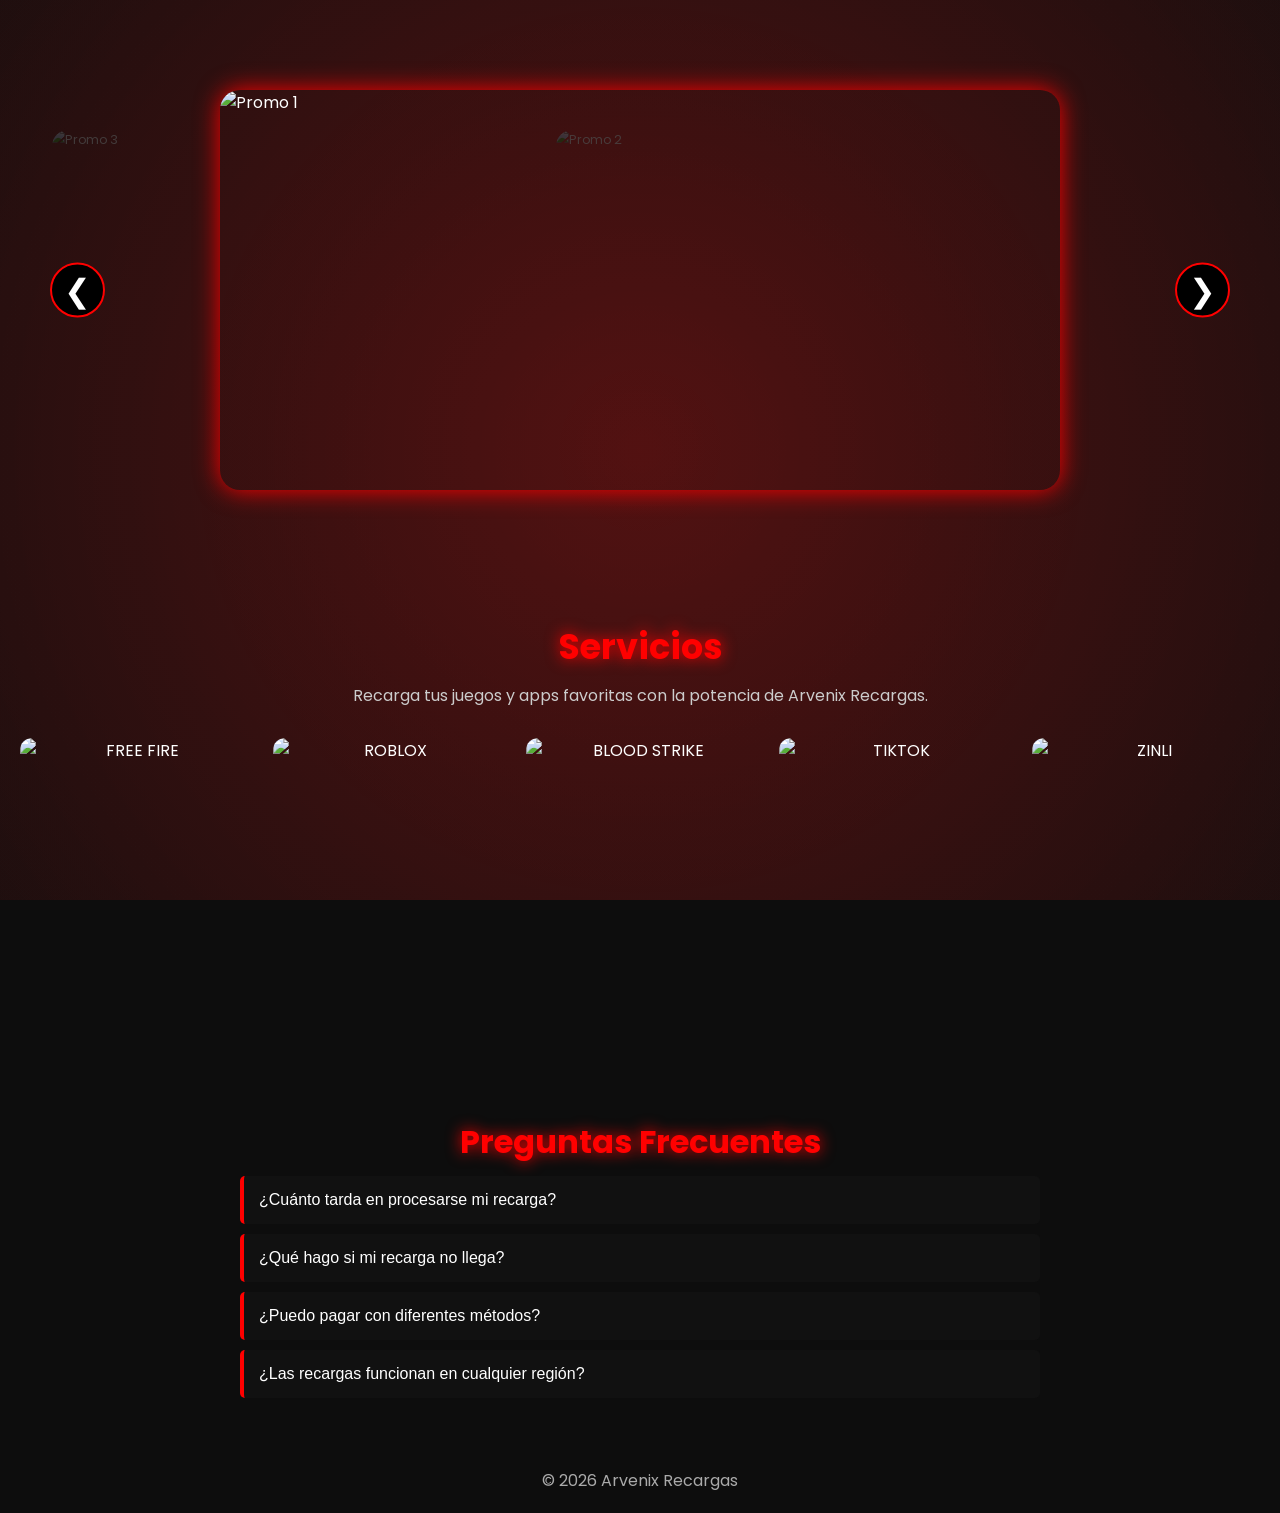
==== index.html @ 638e470e "Update index.html" ====
<!DOCTYPE html>
<html lang="es">
<head>
  <meta charset="UTF-8">
  <meta name="viewport" content="width=device-width, initial-scale=1.0">
  <title>Arvenix Recargas</title>
  <link rel="stylesheet" href="styles.css">

  <link href="https://fonts.googleapis.com/css2?family=Poppins:wght@300;400;500;600;700;800&display=swap" rel="stylesheet">
</head>
<body>

  <div class="bg-anim"></div>

  <section class="carousel-section">
    <div class="carousel-container">
      <button class="arrow arrow-left">&#10094;</button>

      <div class="carousel">
        <img src="https://ap-cdn.sfo3.digitaloceanspaces.com/uploads/2022/10/baf581b2.jpg" class="slide active" alt="Promo 1">
        <img src="https://static0.makeuseofimages.com/wordpress/wp-content/uploads/2020/11/roblox.jpg" class="slide" alt="Promo 2">
        <img src="https://shared.akamai.steamstatic.com/store_item_assets/steam/apps/3199170/eeab00314314192f57bbdf91b91f8b871f890ce5/capsule_616x353.jpg?t=1748342194" class="slide" alt="Promo 3">
      </div>

      <button class="arrow arrow-right">&#10095;</button>
    </div>
  </section>

  <section class="servicios">
    <h2>Servicios</h2>
    <p>Recarga tus juegos y apps favoritas con la potencia de Arvenix Recargas.</p>

    <div class="cards">

      <div class="card">
        <img src="https://i.ibb.co/nNLHGN3Y/TARJETASFF.png" alt="FREE FIRE">
        <a href="ff.html" class="btn-overlay">Recargar</a>
      </div>

      <div class="card">
        <img src="https://i.ibb.co/gbYcmcsG/TARJETASRB.png" alt="ROBLOX">
        <a href="rb.html" class="btn-overlay">Recargar</a>
      </div>

      <div class="card">
        <img src="https://i.ibb.co/PvpHsX5z/TARJETASBS.png" alt="BLOOD STRIKE">
        <a href="bs.html" class="btn-overlay">Recargar</a>
      </div>

      <div class="card">
        <img src="https://affilae.com/wp-content/uploads/2024/01/alexander-shatov-I4p0FcjDBJI-unsplash-scaled.jpg" alt="TIKTOK">
        <a href="tk.html" class="btn-overlay">Recargar</a>
      </div>

      <div class="card">
        <img src="https://d2j6dbq0eux0bg.cloudfront.net/images/13769662/2580219226.jpg" alt="ZINLI">
        <a href="zl.html" class="btn-overlay">Recargar</a>
      </div>

    </div>
  </section>

  <section class="faq">
    <h2>Preguntas Frecuentes</h2>

    <div class="faq-item">
      <button class="faq-question">¿Cuánto tarda en procesarse mi recarga?</button>
      <div class="faq-answer">Aquí va la descripción que tú cambiarás.</div>
    </div>

    <div class="faq-item">
      <button class="faq-question">¿Qué hago si mi recarga no llega?</button>
      <div class="faq-answer">Aquí va la descripción que tú cambiarás.</div>
    </div>

    <div class="faq-item">
      <button class="faq-question">¿Puedo pagar con diferentes métodos?</button>
      <div class="faq-answer">Aquí va la descripción que tú cambiarás.</div>
    </div>

    <div class="faq-item">
      <button class="faq-question">¿Las recargas funcionan en cualquier región?</button>
      <div class="faq-answer">Aquí va la descripción que tú cambiarás.</div>
    </div>

  </section>

  <footer>
    <p>© 2026 Arvenix Recargas</p>
  </footer>

  <script src="script.js"></script>
</body>
</html>
---- styles.css ----
* {
  margin: 0;
  padding: 0;
  box-sizing: border-box;
}

html, body {
  width: 100%;
  max-width: 100%;
  overflow-x: hidden !important;
  position: relative;
}

body {
  font-family: 'Poppins', sans-serif;
  background: #0d0d0d;
  color: #fff;
}

.bg-anim {
  position: fixed;
  inset: 0;
  width: 100%;
  height: 100%;
  background: #0d0d0d;
  overflow: hidden;
  z-index: -1;
}

.bg-anim::before {
  content: "";
  position: absolute;
  width: 180%;
  height: 180%;
  top: -40%;
  left: -40%;
  background: radial-gradient(circle, rgba(255,0,0,0.35) 0%, transparent 70%);
  animation: glow 10s infinite ease-in-out;
  opacity: 0.6;
}

.bg-anim::after {
  content: "";
  position: absolute;
  width: 200%;
  height: 200%;
  top: -50%;
  left: -50%;
  background: radial-gradient(circle, rgba(255,80,80,0.25) 0%, transparent 75%);
  animation: glow2 14s infinite ease-in-out;
  opacity: 0.4;
}

@keyframes glow {
  0% { transform: scale(1); opacity: 0.55; }
  50% { transform: scale(1.15); opacity: 0.75; }
  100% { transform: scale(1); opacity: 0.55; }
}

@keyframes glow2 {
  0% { transform: scale(1.1); opacity: 0.35; }
  50% { transform: scale(1.25); opacity: 0.55; }
  100% { transform: scale(1.1); opacity: 0.35; }
}

.carousel-section {
  padding: 40px 10px;
}

.carousel-container {
  width: 100%;
  max-width: 1200px;
  margin: auto;
  height: 500px;
  position: relative;
  display: flex;
  align-items: center;
  justify-content: center;
  overflow: hidden;
}

.carousel {
  width: 100%;
  height: 100%;
  position: relative;
}

.slide {
  position: absolute;
  top: 50%;
  left: 50%;
  width: min(70%, 100vw);
  max-width: 100%;
  height: 80%;
  object-fit: cover;
  border-radius: 20px;
  transform: translate(-50%, -50%) scale(0.7);
  opacity: 0;
  filter: brightness(0.3);
  transition: all 0.6s ease;
}

.slide.active {
  opacity: 1;
  transform: translate(-50%, -50%) scale(1);
  filter: brightness(1);
  z-index: 3;
  box-shadow: 0 0 25px #ff0000;
}

.slide.prev {
  opacity: 0.7;
  transform: translate(calc(-50% - 30%), -50%) scale(0.8);
  z-index: 2;
}

.slide.next {
  opacity: 0.7;
  transform: translate(calc(-50% + 30%), -50%) scale(0.8);
  z-index: 2;
}

.arrow {
  position: absolute;
  top: 50%;
  transform: translateY(-50%);
  background: #000;
  border: 2px solid #ff0000;
  color: #fff;
  font-size: 2rem;
  width: 55px;
  height: 55px;
  border-radius: 50%;
  cursor: pointer;
  z-index: 10;
  transition: 0.3s;
}

.arrow:hover {
  background: #ff0000;
  box-shadow: 0 0 15px #ff0000;
}

.arrow-left { left: 10px; }
.arrow-right { right: 10px; }

.servicios {
  padding: 40px 20px;
  text-align: center;
}

.servicios h2 {
  font-size: 2.2rem;
  color: #ff0000;
  text-shadow: 0 0 15px #ff0000;
}

.servicios p {
  margin-top: 10px;
  color: #ccc;
}

.cards {
  display: grid;
  grid-template-columns: repeat(5, 1fr);
  gap: 25px;
  margin-top: 30px;
}

.card {
  position: relative;
  width: 100%;
  height: 300px;
  overflow: hidden;
  border-radius: 12px;
}

.card img {
  width: 100%;
  height: 100%;
  object-fit: cover;
  display: block;
  transition: 0.3s ease;
}

.card:hover img {
  filter: brightness(0.6);
}

.btn-overlay {
  position: absolute;
  bottom: 12px;
  left: 50%;
  transform: translateX(-50%);
  background: #ff0000;
  color: #fff;
  padding: 10px 22px;
  border-radius: 20px;
  text-decoration: none;
  font-weight: 600;
  box-shadow: 0 0 12px #ff0000;
  transition: 0.3s ease;
  opacity: 0;
}

.card:hover .btn-overlay {
  opacity: 1;
  transform: translateX(-50%) translateY(-3px);
}

@media (max-width: 700px) {
  .btn-overlay {
    opacity: 1;
  }
}

.faq {
  padding: 40px 20px;
}

.faq h2 {
  text-align: center;
  font-size: 2rem;
  color: #ff0000;
  text-shadow: 0 0 15px #ff0000;
}

.faq-item {
  max-width: 800px;
  margin: 10px auto;
}

.faq-question {
  width: 100%;
  background: #111;
  border: none;
  border-left: 4px solid #ff0000;
  padding: 15px;
  color: #fff;
  text-align: left;
  font-size: 1rem;
  cursor: pointer;
  border-radius: 5px;
}

.faq-answer {
  display: none;
  background: #222;
  padding: 15px;
  border-left: 4px solid #990000;
  border-radius: 0 0 5px 5px;
}

footer {
  text-align: center;
  padding: 20px;
  color: #aaa;
}

@media (max-width: 700px) {
  .carousel-container {
    height: 260px;
  }

  .slide {
    width: 90%;
    height: 70%;
  }

  .arrow {
    width: 40px;
    height: 40px;
    font-size: 1.4rem;
  }

  .cards {
    grid-template-columns: repeat(2, 1fr);
  }
}
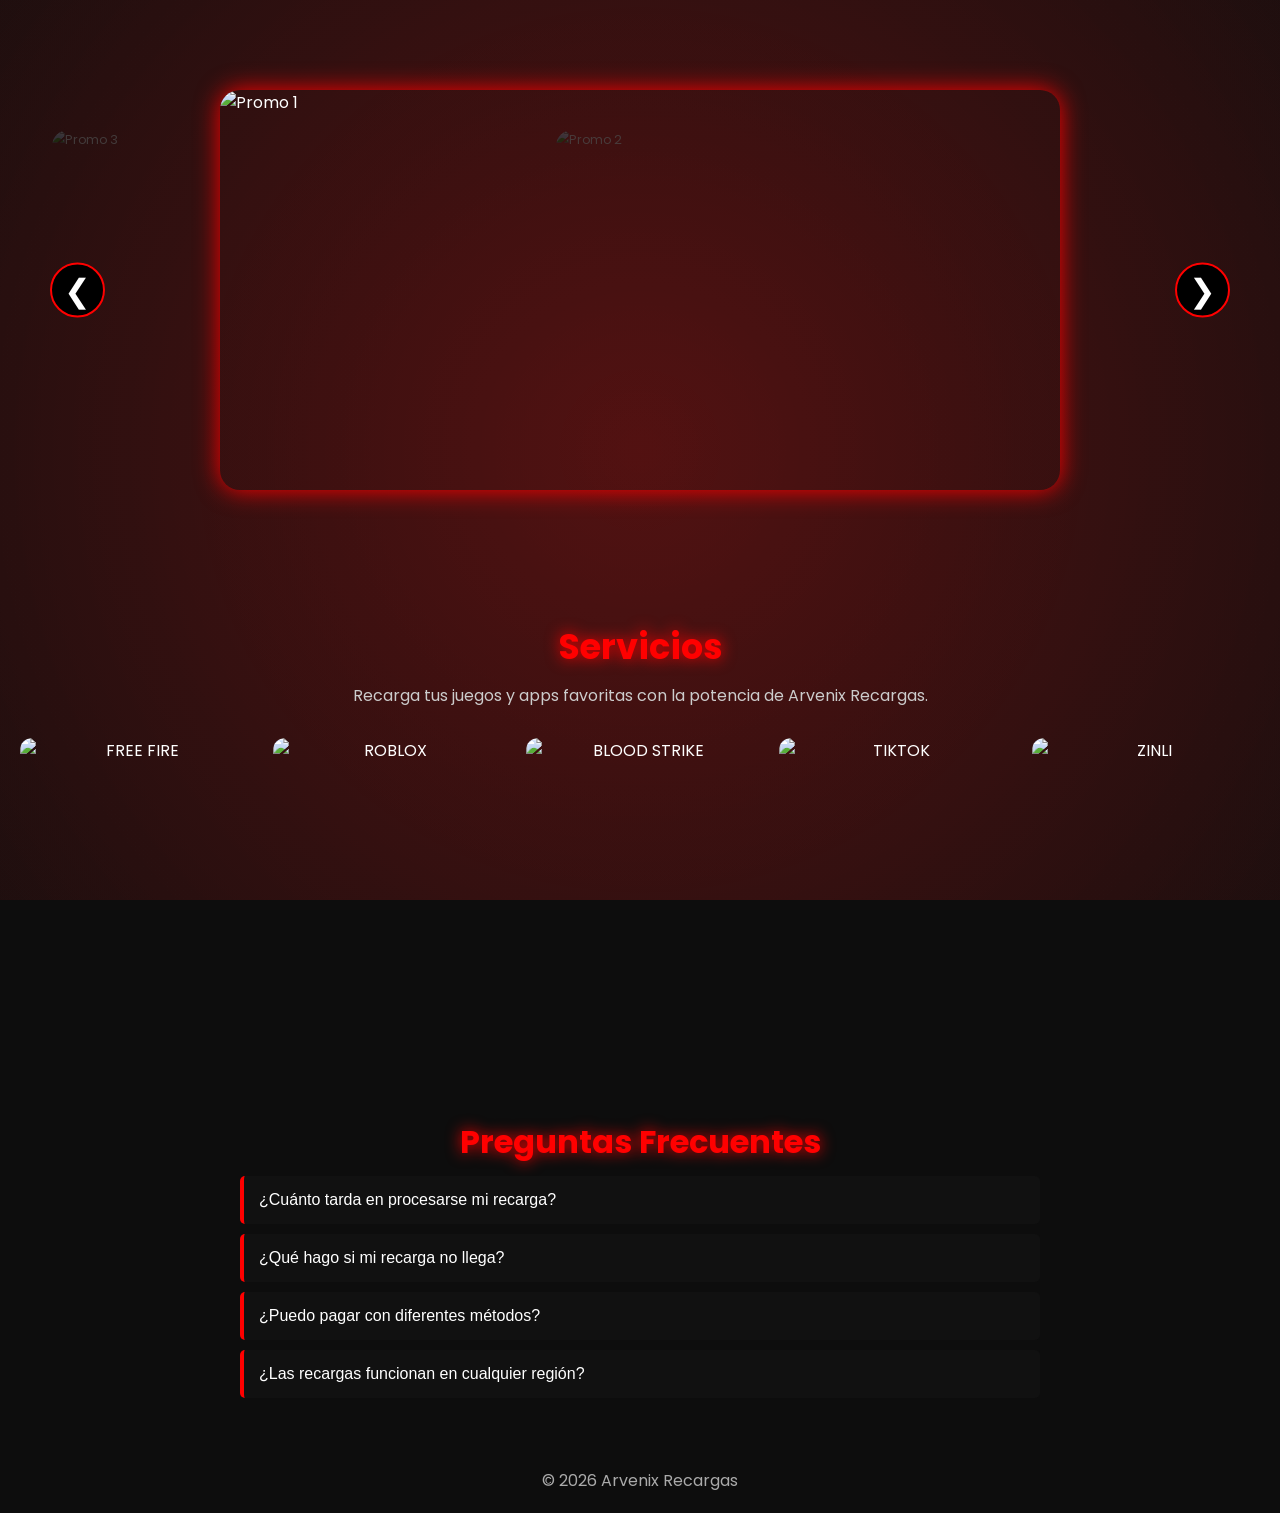
==== commit 6c3fc82d: "Update index.html" ====
--- a/index.html
+++ b/index.html
@@ -48,7 +48,7 @@
       </div>
 
       <div class="card">
-        <img src="https://affilae.com/wp-content/uploads/2024/01/alexander-shatov-I4p0FcjDBJI-unsplash-scaled.jpg" alt="TIKTOK">
+        <img src="https://i.ibb.co/7x1pcRLX/TARJETASTK.png" alt="TIKTOK">
         <a href="tk.html" class="btn-overlay">Recargar</a>
       </div>
 
@@ -98,3 +98,4 @@
 
 
 
+
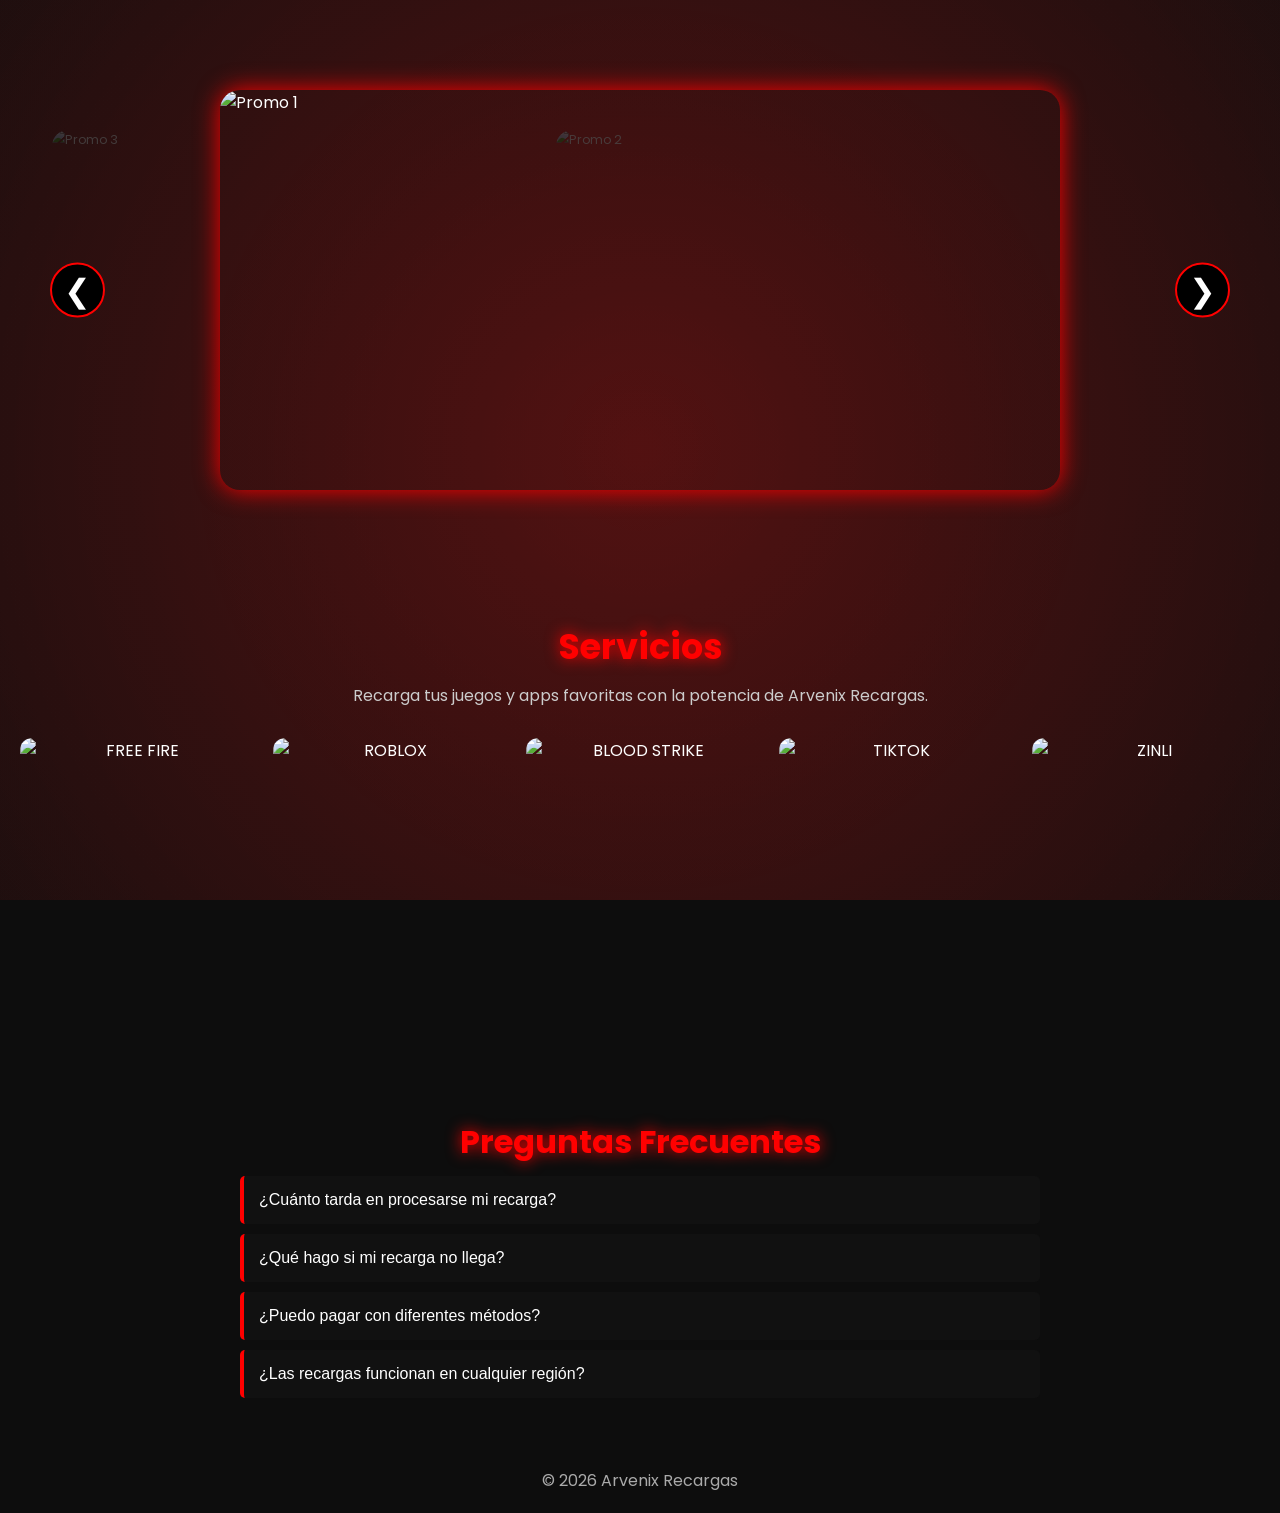
==== commit ea59803c: "Update index.html" ====
--- a/index.html
+++ b/index.html
@@ -53,7 +53,7 @@
       </div>
 
       <div class="card">
-        <img src="https://d2j6dbq0eux0bg.cloudfront.net/images/13769662/2580219226.jpg" alt="ZINLI">
+        <img src="https://i.ibb.co/FbcSP3Br/TARJETASZL.png" alt="ZINLI">
         <a href="zl.html" class="btn-overlay">Recargar</a>
       </div>
 
@@ -99,3 +99,4 @@
 
 
 
+
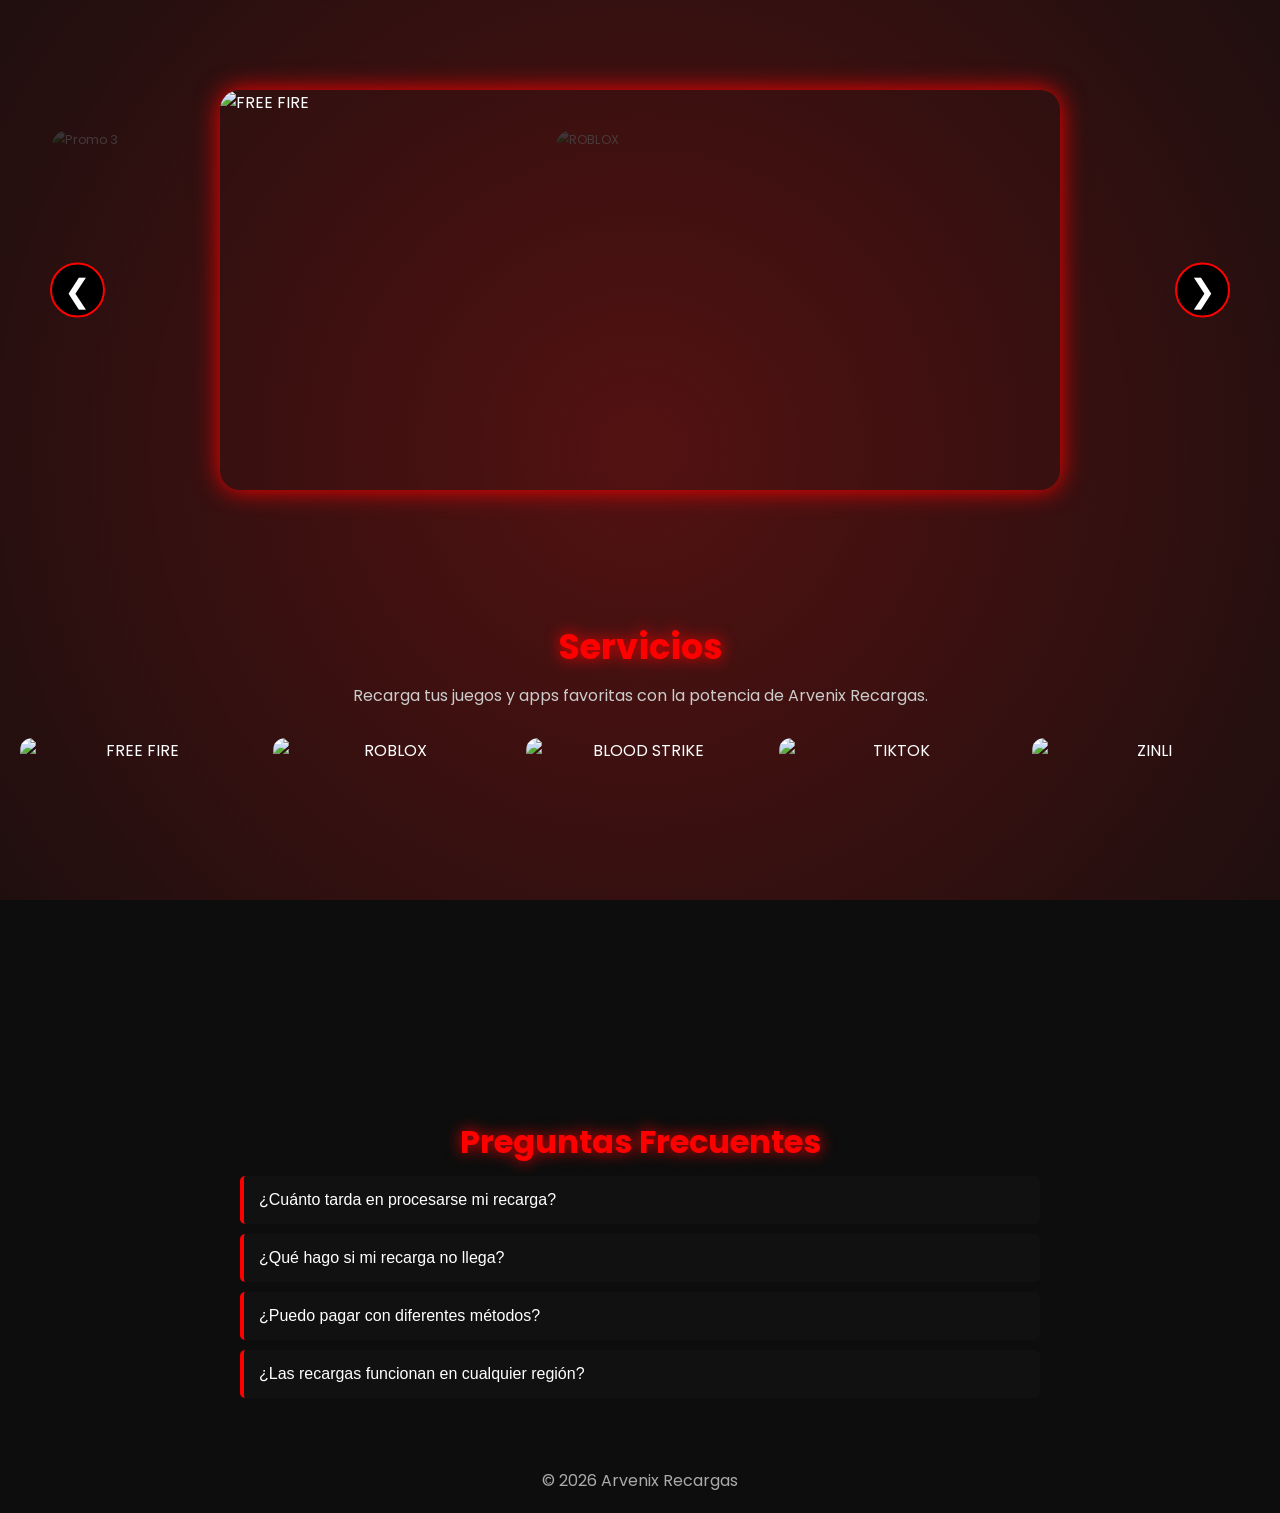
==== commit 8e8485cd: "Update index.html" ====
--- a/index.html
+++ b/index.html
@@ -17,8 +17,8 @@
       <button class="arrow arrow-left">&#10094;</button>
 
       <div class="carousel">
-        <img src="https://ap-cdn.sfo3.digitaloceanspaces.com/uploads/2022/10/baf581b2.jpg" class="slide active" alt="Promo 1">
-        <img src="https://static0.makeuseofimages.com/wordpress/wp-content/uploads/2020/11/roblox.jpg" class="slide" alt="Promo 2">
+        <img src="https://i.ibb.co/zhxZcqC1/FREEFIREAR.png" class="slide active" alt="FREE FIRE">
+        <img src="https://i.ibb.co/39S0WS6d/ROBLOXAR.png" class="slide" alt="ROBLOX">
         <img src="https://shared.akamai.steamstatic.com/store_item_assets/steam/apps/3199170/eeab00314314192f57bbdf91b91f8b871f890ce5/capsule_616x353.jpg?t=1748342194" class="slide" alt="Promo 3">
       </div>
 
@@ -100,3 +100,6 @@
 
 
 
+
+
+
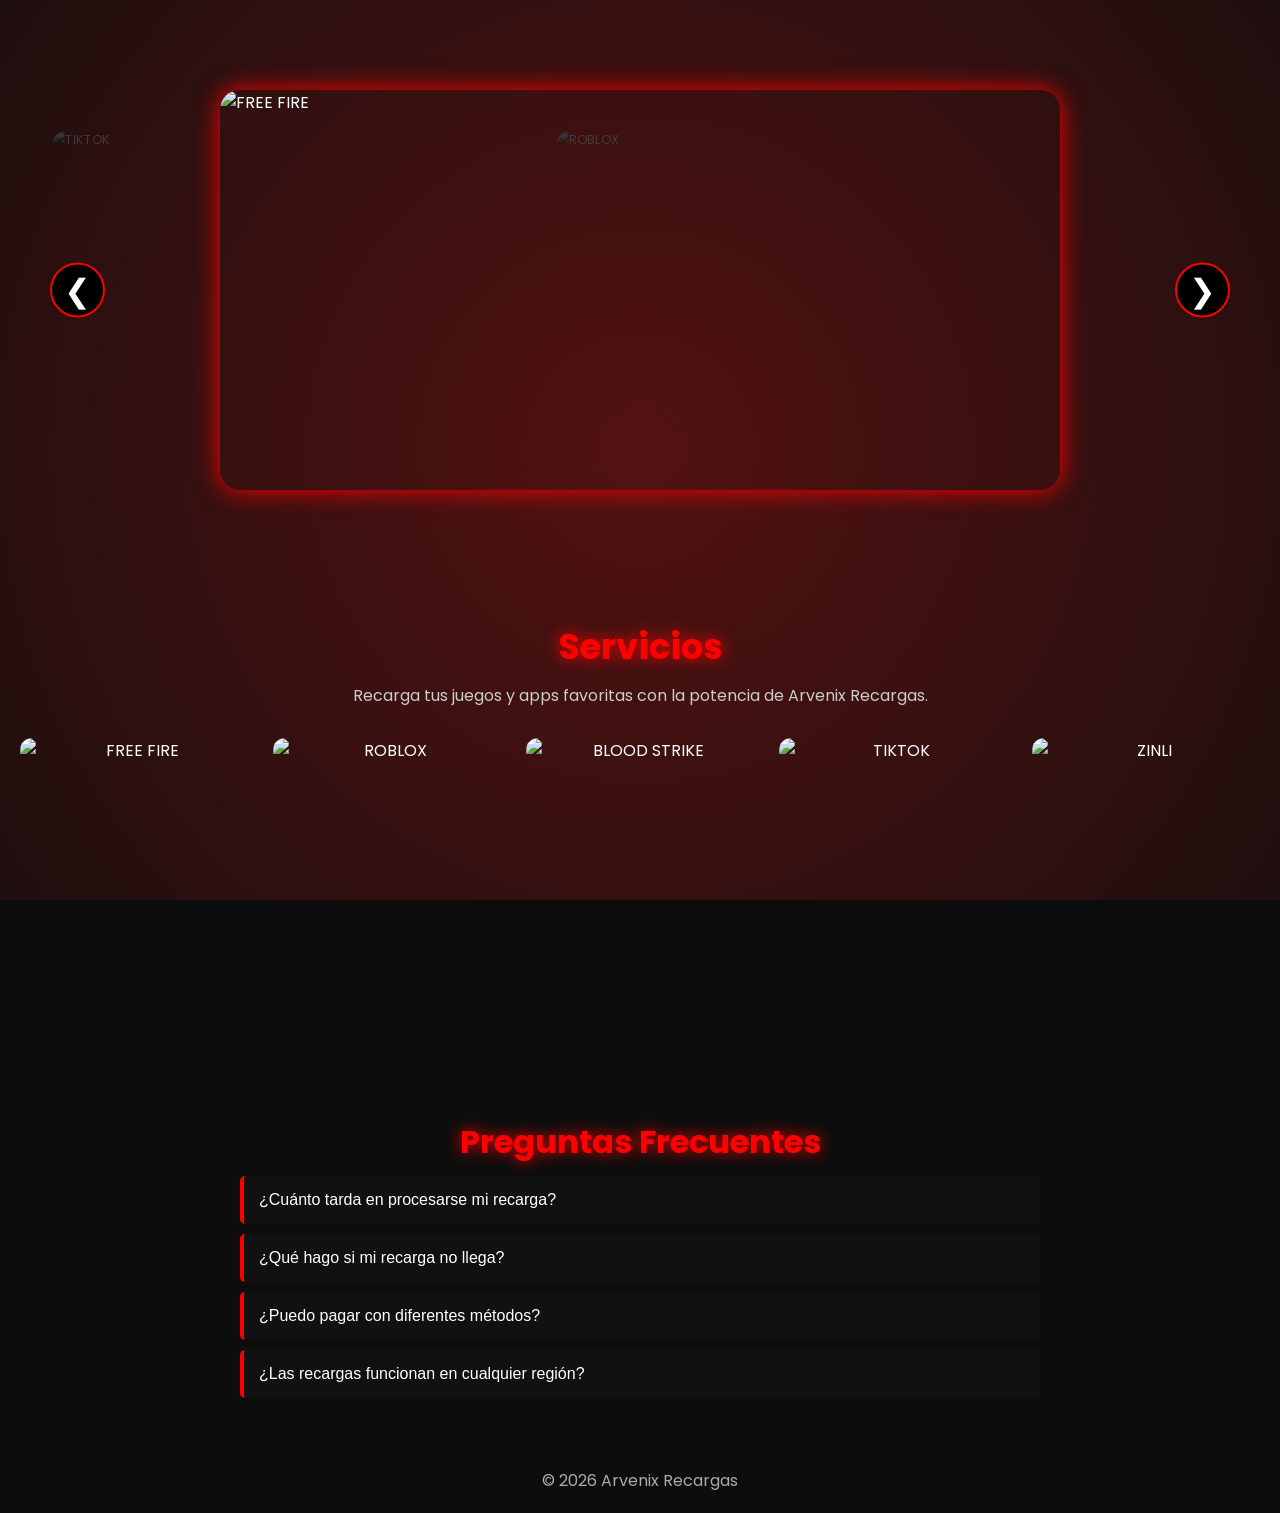
==== commit abc376d2: "Update index.html" ====
--- a/index.html
+++ b/index.html
@@ -19,7 +19,7 @@
       <div class="carousel">
         <img src="https://i.ibb.co/zhxZcqC1/FREEFIREAR.png" class="slide active" alt="FREE FIRE">
         <img src="https://i.ibb.co/39S0WS6d/ROBLOXAR.png" class="slide" alt="ROBLOX">
-        <img src="https://shared.akamai.steamstatic.com/store_item_assets/steam/apps/3199170/eeab00314314192f57bbdf91b91f8b871f890ce5/capsule_616x353.jpg?t=1748342194" class="slide" alt="Promo 3">
+        <img src="https://i.ibb.co/m5sm7tdy/TIKTOKAR.png" class="slide" alt="TIKTOK">
       </div>
 
       <button class="arrow arrow-right">&#10095;</button>
@@ -103,3 +103,5 @@
 
 
 
+
+
